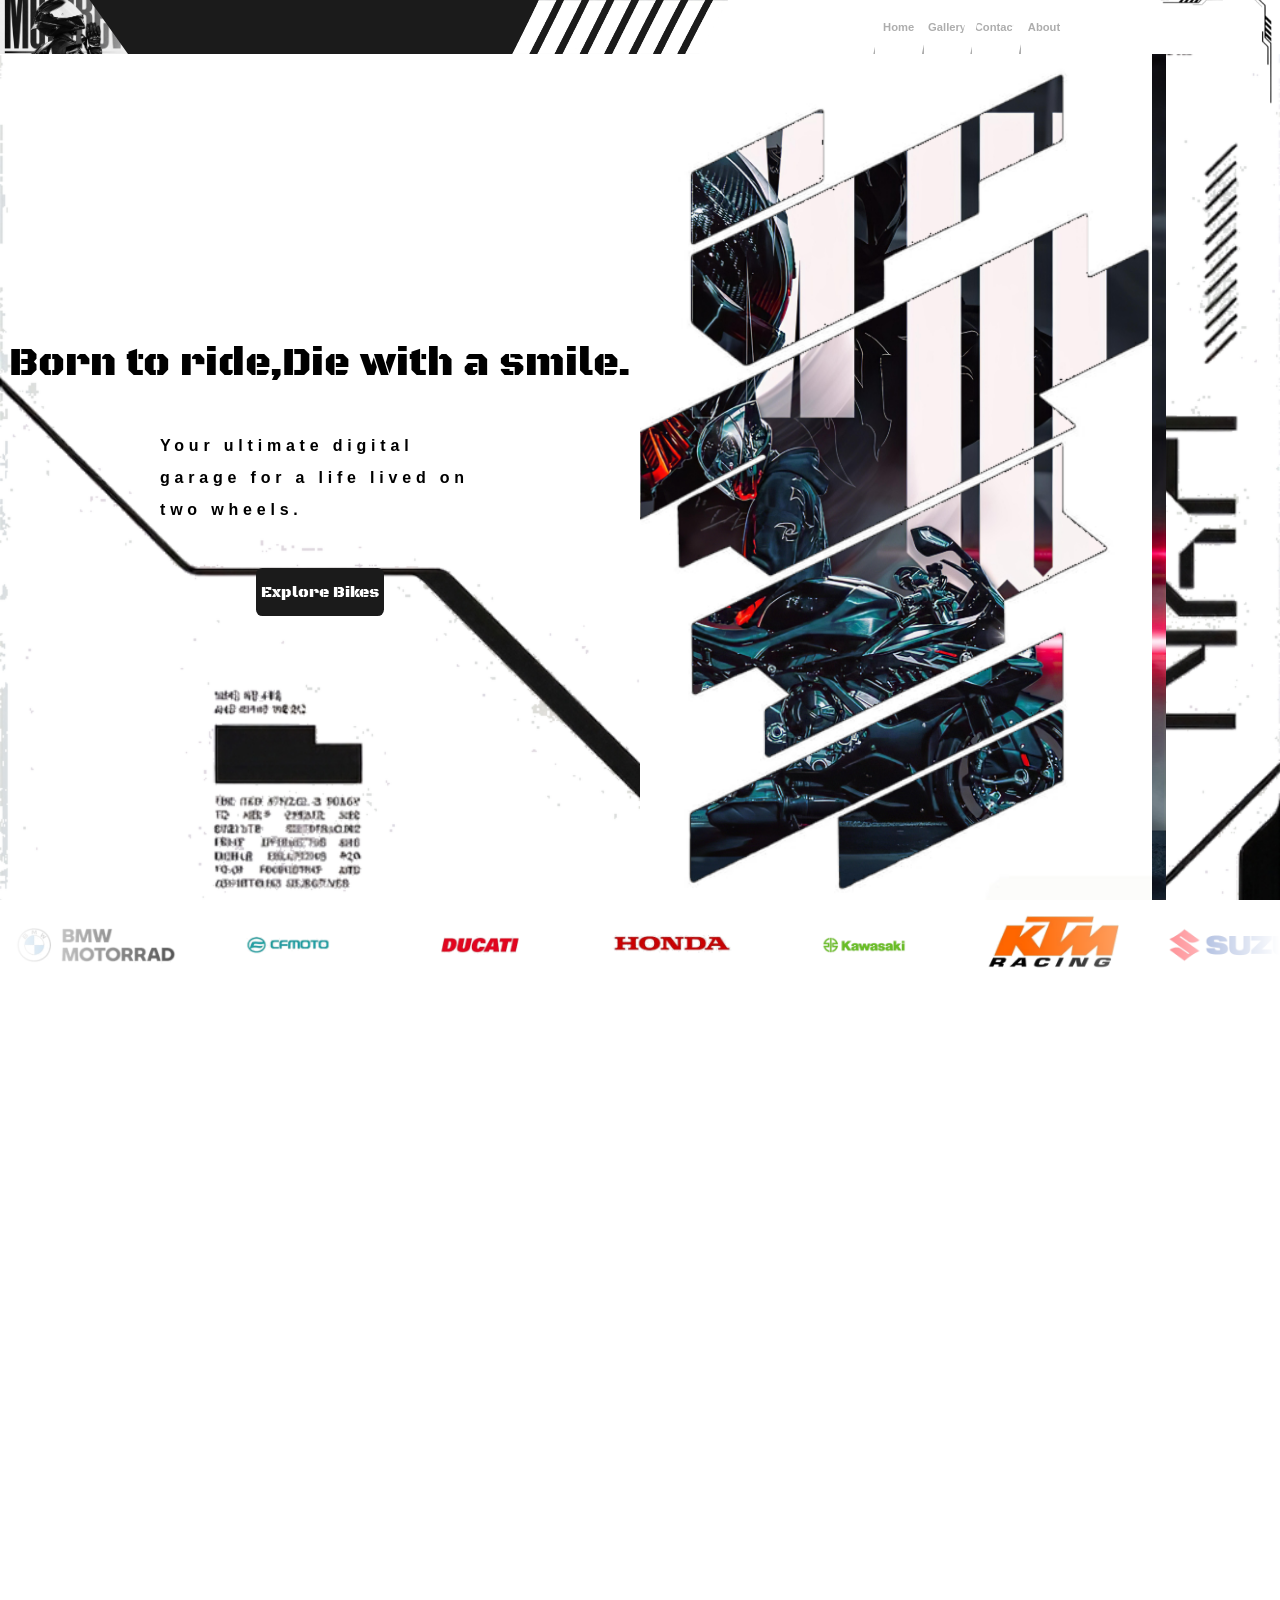
==== index.html @ b2b8fceb "Initial commit" ====
<!doctype html>
<html lang="en">
	<head>
		<meta charset="UTF-8" />
		<meta name="viewport" content="width=device-width, initial-scale=1.0" />
		<title>MotoRev</title>
		<link rel="stylesheet" href="style.css" />
		<link rel="icon" href="assets/logo.png" />
		<link rel="preconnect" href="https://fonts.googleapis.com" />
		<link rel="preconnect" href="https://fonts.gstatic.com" crossorigin />
		<link
			href="https://fonts.googleapis.com/css2?family=Black+Ops+One&display=swap"
			rel="stylesheet"
		/>
	</head>

	<body>
		<nav id="navbar-container">
			<img id="top-frame-style" src="assets/top-frame-style.png" alt="" />
			<div class="logo-wrapper">
				<a href="index.html"><div class="logo"></div></a>
			</div>
			<div class="right-side-wrapper">
				<div class="shark-gills-style">
					<img src="assets/shark_gills.png" alt="" />
				</div>
				<div class="nav-container">
					<ul class="nav-links">
						<li><a href="">Home</a></li>
						<li><a href="">Gallery</a></li>
						<li><a href="">Contact</a></li>
						<li><a href="">About</a></li>
					</ul>
				</div>
			</div>
		</nav>

		<div class="hero-container">
			<div class="left-side-hero-container">
				<h1 class="hero-text-headline">Born to ride,Die with a smile.</h1>
				<p class="hero-subheadline">Your ultimate digital garage for a life lived on two wheels.</p>
				<a href="">Explore Bikes</a>
			</div>

			<div class="right-side-hero-container">
				<!-- <img class="hero-bike-img" src="assets/hero-bike-mask-img.jpg" alt=""> -->
				<img class="hero-mask-style" src="assets/mask-style.png" alt="">
			</div>
		</div>

		<div class="brands-carousel-container">
			<div class="brand-logo-wrapper">
				<div class="brand-logo"><img src="assets/brands_logo/bmw.png" alt=""></div>
				<div class="brand-logo"><img src="assets/brands_logo/cfmoto.png" alt=""></div>
				<div class="brand-logo"><img src="assets/brands_logo/ducati.png" alt=""></div>
				<div class="brand-logo"><img src="assets/brands_logo/honda.png" alt=""></div>
				<div class="brand-logo"><img src="assets/brands_logo/kawasaki.png" alt=""></div>
				<div class="brand-logo"><img src="assets/brands_logo/ktm.png" alt=""></div>
				<div class="brand-logo"><img src="assets/brands_logo/suzuki.png" alt=""></div>
				<div class="brand-logo"><img src="assets/brands_logo/triumph.png" alt=""></div>
				<div class="brand-logo"><img src="assets/brands_logo/yamaha.png" alt=""></div>
				<div class="brand-logo"><img src="assets/brands_logo/aprilia.png" alt=""></div>

				<!-- duplicate -->

				<div class="brand-logo"><img src="assets/brands_logo/bmw.png" alt=""></div>
				<div class="brand-logo"><img src="assets/brands_logo/cfmoto.png" alt=""></div>
				<div class="brand-logo"><img src="assets/brands_logo/ducati.png" alt=""></div>
				<div class="brand-logo"><img src="assets/brands_logo/honda.png" alt=""></div>
				<div class="brand-logo"><img src="assets/brands_logo/kawasaki.png" alt=""></div>
				<div class="brand-logo"><img src="assets/brands_logo/ktm.png" alt=""></div>
				<div class="brand-logo"><img src="assets/brands_logo/suzuki.png" alt=""></div>
				<div class="brand-logo"><img src="assets/brands_logo/triumph.png" alt=""></div>
				<div class="brand-logo"><img src="assets/brands_logo/yamaha.png" alt=""></div>
				<div class="brand-logo"><img src="assets/brands_logo/aprilia.png" alt=""></div>
			</div>
		</div>

		<div class="features-container">
			
		</div>

	</body>
</html>
---- style.css ----
:root {
	--grey: #adadad;
	--black: #1b1b1b;
	--white: #ffffff;
}

* {
	margin: 0;
	padding: 0;
	box-sizing: border-box;
}

body {
	background-color: var(--white);
	position: relative;
}

#navbar-container {
	width: 100%;
	height: 6vh;
	background-color: var(--black);
	display: flex;
	position: relative;
	position: sticky;
	top: 0;
	z-index: 6;
}

.logo-wrapper {
	width: 10%;
	height: 100%;
}

.logo {
	width: 100%;
	height: 100%;
	background-image: url(assets/logo.png);
	object-fit: contain;
	background-repeat: no-repeat;
	background-size: cover;
	background-position: 0% 40%;
	position: relative;
	clip-path: polygon(70% 0, 100% 100%, 0 100%, 0 0);
}

.right-side-wrapper {
	display: flex;
	justify-content: flex-end;
	width: 60%;
	height: 100%;
	/* background-color: red; */
	margin-left: auto;
}

.shark-gills-style {
	width: 30%;
	height: 100%;
	margin-right: -4%;
	z-index: 1;
}

.shark-gills-style img {
	width: 100%;
	height: 100%;
}

.nav-container {
	width: 80%;
	height: 100%;
	/* margin-left: auto; */
	z-index: 4;
	background-color: var(--white);
	position: relative;
	clip-path: polygon(100% 0, 100% 100%, 0 100%, 5% 0);
	display: flex;
	justify-content: center;
}

.nav-links {
	width: 40%;
	height: 100%;
	display: flex;
	list-style: none;
	/* background-color: red; */
	color: var(--grey);
	font-family: "Montserrat", sans-serif;
	font-weight: bold;
}

.nav-links li {
	width: 20%;
	display: flex;
	align-items: center;
	padding: 0px 10%;
	justify-content: center;
	background-color: var(--white);
	border-left: 2px solid var(--grey);
	font-size: 0.7rem;
	font-weight: bold;
	clip-path: polygon(25% 0%, 100% 0%, 75% 100%, 0% 100%);
	animation: sizingDown 1s ease-in-out;
}

.nav-links li a {
	text-decoration: none;
	color: var(--grey);
}

.nav-links li:hover {
	width: 40%;
	background-color: var(--black);
	clip-path: polygon(15% 0%, 100% 0%, 85% 100%, 0% 100%);
	animation: sizingUp 1s ease-in-out;
}

@keyframes sizingUp {
	0% {
		width: 0%;
		opacity: 70%;
	}
	25% {
		width: 25%;
		opacity: 100%;
	}
	50% {
		width: 50%;
		opacity: 100%;
	}
	75% {
		width: 75%;
		opacity: 100%;
	}
	100% {
		width: 100%;
		opacity: 100%;
	}
}

@keyframes sizingDown {
	0% {
		width: 100%;
		background-color: var(--black);
	}
	25% {
		width: 75%;
		background-color: var(--grey);
	}
	50% {
		width: 50%;
		background-color: var(--white);
	}
	75% {
		width: 25%;
	}
	100% {
		width: 0%;
	}
}

#top-frame-style {
	width: 10%;
	position: absolute;
	top: -28%;
	right: 0;
	z-index: 5;
}

.hero-container {
	width: 100%;
	height: 94vh;
	display: flex;
	flex-direction: row;
	background-image: url(assets/cyberpunk-bg.png);
	object-fit: contain;
	background-repeat: no-repeat;
	background-size: cover;
	background-position: 0% 10%;
}

.left-side-hero-container {
	width: 50%;
	height: 100%;
	display: flex;
	flex-direction: column;
	justify-content: center;
	align-items: center;
	gap: 5%;
}

.hero-text-headline {
	font-family: "Black Ops One", system-ui;
	font-weight: 400;
	font-size: 2.5rem;
}

.hero-subheadline {
	font-family: "Montserrat", sans-serif;
	font-weight: bold;
	width: 50%;
	line-height: 2rem;
	letter-spacing: 0.3rem;
}

.left-side-hero-container a {
	width: 20%;
	height: 3rem;
	color: var(--white);
	text-decoration: none;
	font-family: "Black Ops One", system-ui;
	font-weight: 400;
	display: flex;
	justify-content: center;
	align-items: center;
	border-radius: 0.4rem;
	background-color: var(--black);
}

.right-side-hero-container {
	width: 50%;
	height: 100%;
	background-image: url(assets/hero-bike-mask-img.jpg);
	background-repeat: no-repeat;
	background-size: auto 100%;
	background-position: 80% 0%;
	background-attachment: fixed;
	position: relative;
}

/* .hero-bike-img {
	width: auto;
	height: 100%;
	position: relative;
} */

.hero-mask-style {
	position: absolute;
	left: 0;
	width: 80%;
	height: 100%;
	background: transparent;
}

.brands-carousel-container {
	width: auto;
	height: 10vh;
	/* background-color: red; */
	overflow: hidden;
    mask-image: linear-gradient(to right,transparent, #000 20%, #000 80%, transparent);
}

@keyframes scroll{
    to {
        transform: translateX(-50%);
    }
}

.brand-logo-wrapper {
	width: auto;
	height: 100%;
	display: inline-flex;
	justify-content: flex-start;
	align-items: center;
    animation: scroll 25s linear infinite;
}

.brand-logo {
	width: auto;
	min-width: 12rem;
    
	/* background-color: black; */
	height: 100%;
}

.brand-logo img {
	width: 100%;
	height: 100%;
	object-fit: contain;
	background-repeat: no-repeat;
	background-size: cover;
}

.features-container{
	width: 100%;
	height: 100vh;
}
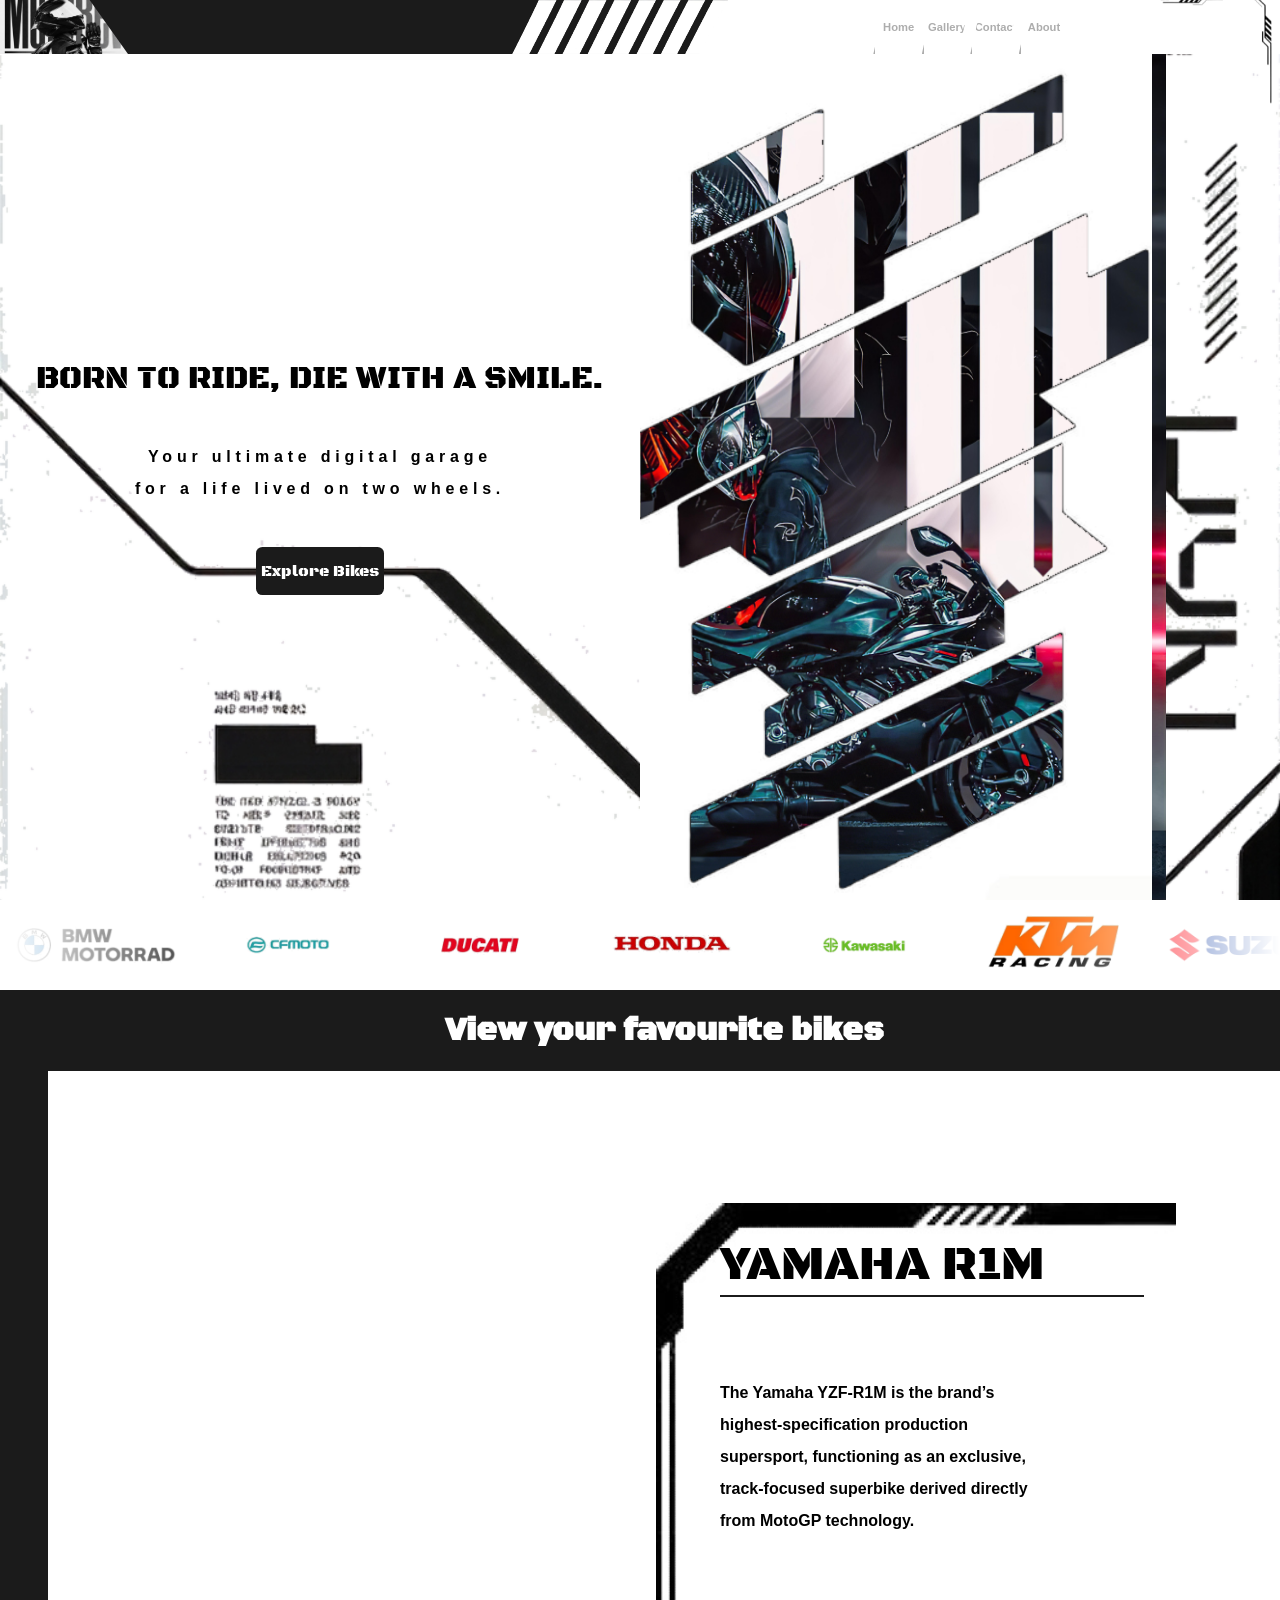
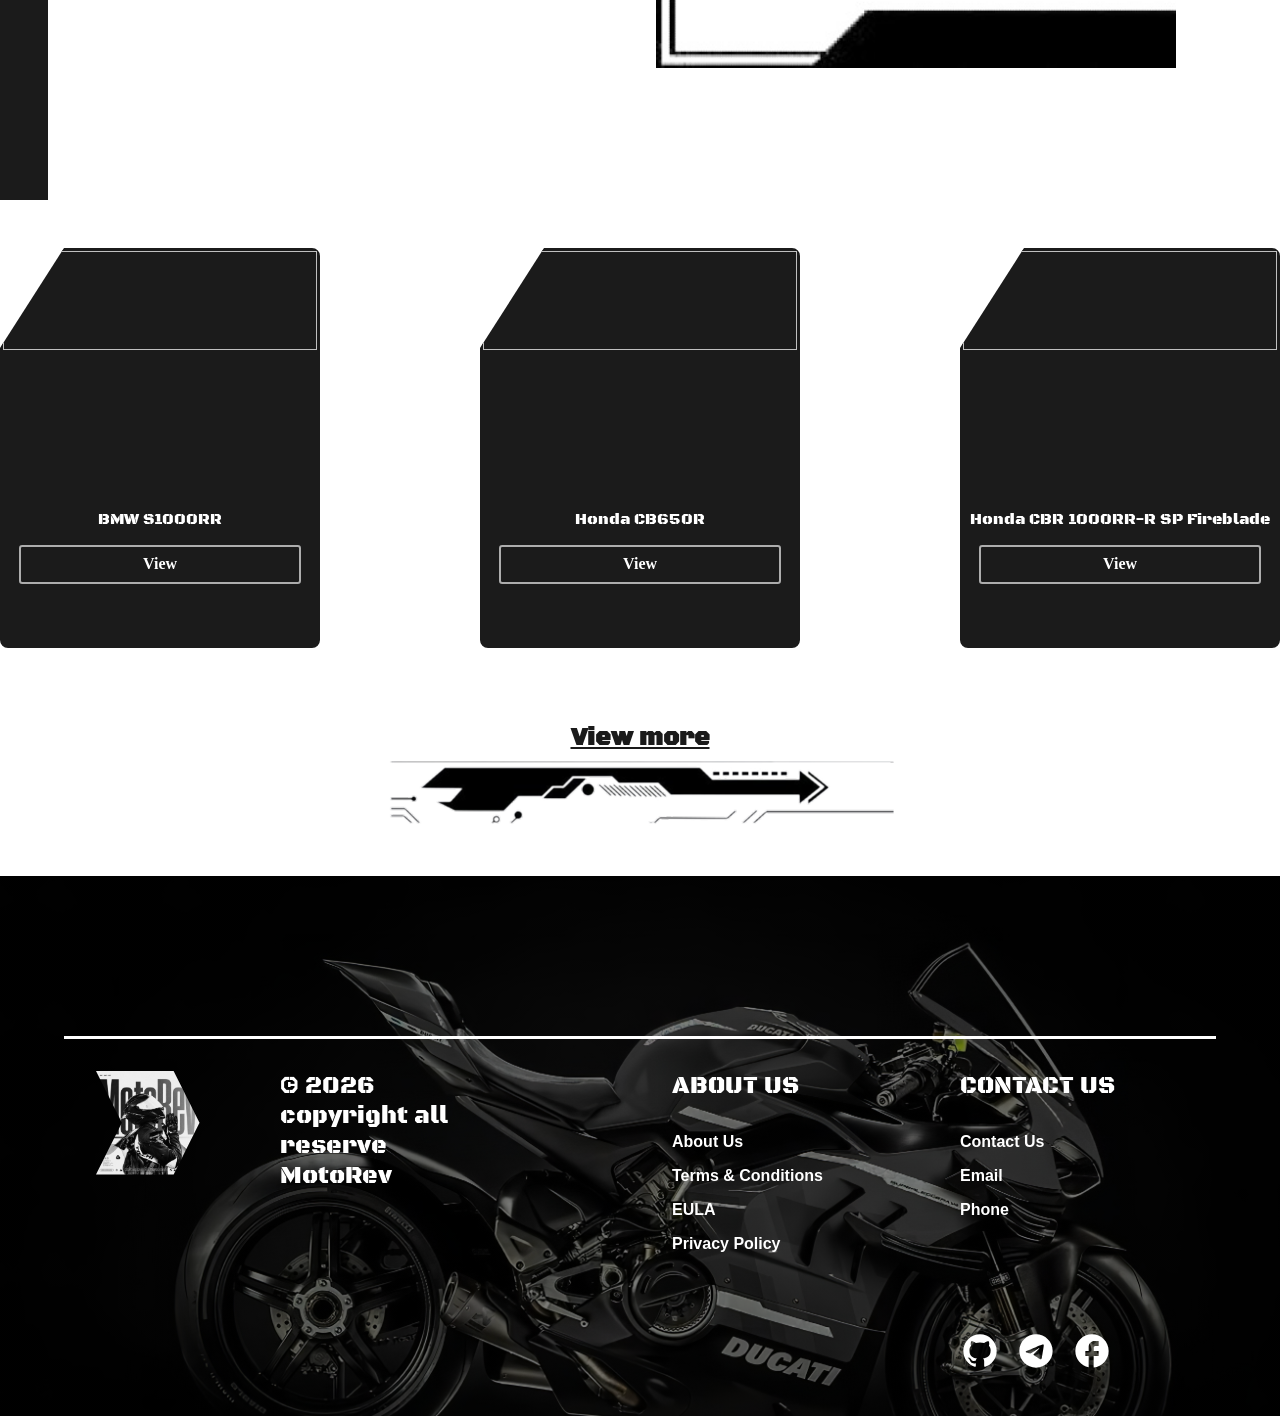
==== commit 19ca7f02: "add feature cards contents and create footer with data contained in JS" ====
--- a/index.html
+++ b/index.html
@@ -15,6 +15,11 @@
 	</head>
 
 	<body>
+		<audio
+			src="https://www.youtube.com/embed/pvy9km7g6fw?si=IcosKb1cktxatcg0"
+			autoplay
+			loop
+		></audio>
 		<nav id="navbar-container">
 			<img id="top-frame-style" src="assets/top-frame-style.png" alt="" />
 			<div class="logo-wrapper">
@@ -37,48 +42,198 @@
 
 		<div class="hero-container">
 			<div class="left-side-hero-container">
-				<h1 class="hero-text-headline">Born to ride,Die with a smile.</h1>
-				<p class="hero-subheadline">Your ultimate digital garage for a life lived on two wheels.</p>
+				<h1 class="hero-text-headline">BORN TO RIDE, DIE WITH A SMILE.</h1>
+				<p class="hero-subheadline">
+					Your ultimate digital garage for a life lived on two wheels.
+				</p>
 				<a href="">Explore Bikes</a>
 			</div>
 
 			<div class="right-side-hero-container">
 				<!-- <img class="hero-bike-img" src="assets/hero-bike-mask-img.jpg" alt=""> -->
-				<img class="hero-mask-style" src="assets/mask-style.png" alt="">
+				<img class="hero-mask-style" src="assets/mask-style.png" alt="" />
 			</div>
 		</div>
 
 		<div class="brands-carousel-container">
 			<div class="brand-logo-wrapper">
-				<div class="brand-logo"><img src="assets/brands_logo/bmw.png" alt=""></div>
-				<div class="brand-logo"><img src="assets/brands_logo/cfmoto.png" alt=""></div>
-				<div class="brand-logo"><img src="assets/brands_logo/ducati.png" alt=""></div>
-				<div class="brand-logo"><img src="assets/brands_logo/honda.png" alt=""></div>
-				<div class="brand-logo"><img src="assets/brands_logo/kawasaki.png" alt=""></div>
-				<div class="brand-logo"><img src="assets/brands_logo/ktm.png" alt=""></div>
-				<div class="brand-logo"><img src="assets/brands_logo/suzuki.png" alt=""></div>
-				<div class="brand-logo"><img src="assets/brands_logo/triumph.png" alt=""></div>
-				<div class="brand-logo"><img src="assets/brands_logo/yamaha.png" alt=""></div>
-				<div class="brand-logo"><img src="assets/brands_logo/aprilia.png" alt=""></div>
+				<div class="brand-logo">
+					<img src="assets/brands_logo/bmw.png" alt="" />
+				</div>
+				<div class="brand-logo">
+					<img src="assets/brands_logo/cfmoto.png" alt="" />
+				</div>
+				<div class="brand-logo">
+					<img src="assets/brands_logo/ducati.png" alt="" />
+				</div>
+				<div class="brand-logo">
+					<img src="assets/brands_logo/honda.png" alt="" />
+				</div>
+				<div class="brand-logo">
+					<img src="assets/brands_logo/kawasaki.png" alt="" />
+				</div>
+				<div class="brand-logo">
+					<img src="assets/brands_logo/ktm.png" alt="" />
+				</div>
+				<div class="brand-logo">
+					<img src="assets/brands_logo/suzuki.png" alt="" />
+				</div>
+				<div class="brand-logo">
+					<img src="assets/brands_logo/triumph.png" alt="" />
+				</div>
+				<div class="brand-logo">
+					<img src="assets/brands_logo/yamaha.png" alt="" />
+				</div>
+				<div class="brand-logo">
+					<img src="assets/brands_logo/aprilia.png" alt="" />
+				</div>
 
 				<!-- duplicate -->
 
-				<div class="brand-logo"><img src="assets/brands_logo/bmw.png" alt=""></div>
-				<div class="brand-logo"><img src="assets/brands_logo/cfmoto.png" alt=""></div>
-				<div class="brand-logo"><img src="assets/brands_logo/ducati.png" alt=""></div>
-				<div class="brand-logo"><img src="assets/brands_logo/honda.png" alt=""></div>
-				<div class="brand-logo"><img src="assets/brands_logo/kawasaki.png" alt=""></div>
-				<div class="brand-logo"><img src="assets/brands_logo/ktm.png" alt=""></div>
-				<div class="brand-logo"><img src="assets/brands_logo/suzuki.png" alt=""></div>
-				<div class="brand-logo"><img src="assets/brands_logo/triumph.png" alt=""></div>
-				<div class="brand-logo"><img src="assets/brands_logo/yamaha.png" alt=""></div>
-				<div class="brand-logo"><img src="assets/brands_logo/aprilia.png" alt=""></div>
+				<div class="brand-logo">
+					<img src="assets/brands_logo/bmw.png" alt="" />
+				</div>
+				<div class="brand-logo">
+					<img src="assets/brands_logo/cfmoto.png" alt="" />
+				</div>
+				<div class="brand-logo">
+					<img src="assets/brands_logo/ducati.png" alt="" />
+				</div>
+				<div class="brand-logo">
+					<img src="assets/brands_logo/honda.png" alt="" />
+				</div>
+				<div class="brand-logo">
+					<img src="assets/brands_logo/kawasaki.png" alt="" />
+				</div>
+				<div class="brand-logo">
+					<img src="assets/brands_logo/ktm.png" alt="" />
+				</div>
+				<div class="brand-logo">
+					<img src="assets/brands_logo/suzuki.png" alt="" />
+				</div>
+				<div class="brand-logo">
+					<img src="assets/brands_logo/triumph.png" alt="" />
+				</div>
+				<div class="brand-logo">
+					<img src="assets/brands_logo/yamaha.png" alt="" />
+				</div>
+				<div class="brand-logo">
+					<img src="assets/brands_logo/aprilia.png" alt="" />
+				</div>
 			</div>
 		</div>
 
 		<div class="features-container">
-			
-		</div>
-
+			<div class="feature-headline">
+				<h1>View your favourite bikes</h1>
+			</div>
+			<div class="feature-card-container">
+				<div class="feature-video-container">
+					<video src="assets/videos/R1M.mp4" autoplay muted loop></video>
+				</div>
+
+				<div class="feature-text-container">
+					<h2>YAMAHA R1M</h2>
+					<p>
+						The Yamaha YZF-R1M is the brand’s highest-specification production
+						supersport, functioning as an exclusive, track-focused superbike
+						derived directly from MotoGP technology.
+					</p>
+				</div>
+			</div>
+		</div>
+
+		<div class="bike-cards">
+			<div class="cards-container" id="cards-container">
+				<!-- <div class="card">
+					<img src="${data[featured_indexes[i]].img_link}" alt="" />
+					<div class="card-text-container">
+						<h1>${data[featured_indexes[i]].name}</h1>
+						<a href="">View</a>
+					</div>
+				</div> -->
+			</div>
+			<div class="view-more">
+				<a href="">View more</a>
+			</div>
+		</div>
+
+		<footer>
+			<div class="footer-container">
+				<div class="left-side-footer-container">
+					<img src="assets/logo.png" alt="" />
+					<h1>© 2026 copyright all reserve MotoRev</h1>
+				</div>
+
+				<div class="center-side-footer-container">
+					<h1>ABOUT US</h1>
+					<ul>
+						<li>About Us</li>
+						<li>Terms & Conditions</li>
+						<li>EULA</li>
+						<li>Privacy Policy</li>
+					</ul>
+				</div>
+
+				<div class="center-side-footer-container">
+					<h1>CONTACT US</h1>
+					<ul>
+						<li>Contact Us</li>
+						<li>Email</li>
+						<li>Phone</li>
+					</ul>
+
+					<ul id="socials-link">
+						<li>
+							<svg
+								id="github-svg"
+								xmlns="http://www.w3.org/2000/svg"
+								width="24"
+								height="24"
+								viewBox="0 0 24 24"
+							>
+								<path d="M0 0h24v24H0z" fill="none" />
+								<path
+									fill="currentColor"
+									d="M12 2A10 10 0 0 0 2 12c0 4.42 2.87 8.17 6.84 9.5c.5.08.66-.23.66-.5v-1.69c-2.77.6-3.36-1.34-3.36-1.34c-.46-1.16-1.11-1.47-1.11-1.47c-.91-.62.07-.6.07-.6c1 .07 1.53 1.03 1.53 1.03c.87 1.52 2.34 1.07 2.91.83c.09-.65.35-1.09.63-1.34c-2.22-.25-4.55-1.11-4.55-4.92c0-1.11.38-2 1.03-2.71c-.1-.25-.45-1.29.1-2.64c0 0 .84-.27 2.75 1.02c.79-.22 1.65-.33 2.5-.33s1.71.11 2.5.33c1.91-1.29 2.75-1.02 2.75-1.02c.55 1.35.2 2.39.1 2.64c.65.71 1.03 1.6 1.03 2.71c0 3.82-2.34 4.66-4.57 4.91c.36.31.69.92.69 1.85V21c0 .27.16.59.67.5C19.14 20.16 22 16.42 22 12A10 10 0 0 0 12 2"
+								/>
+							</svg>
+						</li>
+						<li>
+							<svg
+								id="telegram-svg"
+								xmlns="http://www.w3.org/2000/svg"
+								width="24"
+								height="24"
+								viewBox="0 0 24 24"
+							>
+								<path d="M0 0h24v24H0z" fill="none" />
+								<path
+									fill="currentColor"
+									d="M12 2C6.48 2 2 6.48 2 12s4.48 10 10 10s10-4.48 10-10S17.52 2 12 2m4.64 6.8c-.15 1.58-.8 5.42-1.13 7.19c-.14.75-.42 1-.68 1.03c-.58.05-1.02-.38-1.58-.75c-.88-.58-1.38-.94-2.23-1.5c-.99-.65-.35-1.01.22-1.59c.15-.15 2.71-2.48 2.76-2.69a.2.2 0 0 0-.05-.18c-.06-.05-.14-.03-.21-.02c-.09.02-1.49.95-4.22 2.79c-.4.27-.76.41-1.08.4c-.36-.01-1.04-.2-1.55-.37c-.63-.2-1.12-.31-1.08-.66c.02-.18.27-.36.74-.55c2.92-1.27 4.86-2.11 5.83-2.51c2.78-1.16 3.35-1.36 3.73-1.36c.08 0 .27.02.39.12c.1.08.13.19.14.27c-.01.06.01.24 0 .38"
+								/>
+							</svg>
+						</li>
+						<li>
+							<svg
+								id="facebook-svg"
+								xmlns="http://www.w3.org/2000/svg"
+								width="24"
+								height="24"
+								viewBox="0 0 24 24"
+							>
+								<path d="M0 0h24v24H0z" fill="none" />
+								<path
+									fill="currentColor"
+									d="M22 12c0-5.52-4.48-10-10-10S2 6.48 2 12c0 4.84 3.44 8.87 8 9.8V15H8v-3h2V9.5C10 7.57 11.57 6 13.5 6H16v3h-2c-.55 0-1 .45-1 1v2h3v3h-3v6.95c5.05-.5 9-4.76 9-9.95"
+								/>
+							</svg>
+						</li>
+					</ul>
+				</div>
+			</div>
+		</footer>
+
+		<script src="script.js"></script>
 	</body>
 </html>
--- a/style.css
+++ b/style.css
@@ -184,19 +184,21 @@
 	flex-direction: column;
 	justify-content: center;
 	align-items: center;
+	/* padding-left: 10rem; */
 	gap: 5%;
 }
 
 .hero-text-headline {
 	font-family: "Black Ops One", system-ui;
 	font-weight: 400;
-	font-size: 2.5rem;
+	font-size: 2rem;
 }
 
 .hero-subheadline {
 	font-family: "Montserrat", sans-serif;
 	font-weight: bold;
-	width: 50%;
+	width: 60%;
+	text-align: center;
 	line-height: 2rem;
 	letter-spacing: 0.3rem;
 }
@@ -281,5 +283,258 @@
 
 .features-container{
 	width: 100%;
-	height: 100vh;
-}
+	height: 90vh;
+	background-color: var(--black);
+	padding-left: 3rem;
+}
+
+.feature-headline{
+	width: 100%;
+	height: 10%;
+	display: flex;
+	justify-content: center;
+	align-items: center;
+	font-family: "Black Ops One", system-ui;
+	font-weight: 400;
+	color: white;
+}
+
+
+
+.feature-card-container{
+	width: auto;
+	height: 90%;
+	background: var(--white);
+	padding: 2rem;
+	padding-left: 10rem;
+	display: flex;
+	align-items: center;
+	gap: 15rem;
+	background-image: url(assets/feature-card-bg-style.png);
+	background-repeat: no-repeat;
+	background-size: contain;
+	background-attachment: fixed;
+	object-fit: contain;
+	background-position: 100% 0%;
+}
+
+.feature-video-container{
+	width: 20%;
+	height: 100%;
+}
+
+.feature-video-container video{
+	width: 100%;
+	height: 100%;
+	clip-path: polygon(25% 0%, 100% 0, 100% 75%, 75% 100%, 0 100%, 0 25%);
+}
+
+.feature-text-container{
+	width: 50%;
+	height: 70%;
+	/* background-color: red; */
+	background-image: url(assets/card-frame-with-bg.jpg);
+	background-repeat: no-repeat;
+	background-size: cover;
+	padding: 2rem;
+	padding-left: 4rem;
+	display: flex;
+	flex-direction: column;
+	gap: 5rem;
+}
+
+.feature-text-container h2{
+	font-family: "Black Ops One", system-ui;
+	font-weight: 400;
+	font-size: 3rem;
+	border-bottom: 2px solid var(--black);
+}
+
+.feature-text-container p{
+	width: 80%;
+	height: 30%;
+	font-family: "Montserrat", sans-serif;
+	font-weight: bold;
+	line-height: 2rem;
+}
+
+
+.bike-cards{
+	width: 100%;
+	height: auto;
+	background-color: var(--white);
+	padding: 3rem 0;
+}
+
+.cards-container{
+	width: 100%;
+	height: auto;
+	display: flex;
+	justify-content: center;
+	align-items: center;
+	gap: 10rem;
+}
+
+.card{
+	width: 20rem;
+	height: 25rem;
+	border: 3px solid var(--black);
+	background-color: var(--black);
+	clip-path: polygon(20% 0, 100% 0, 100% 100%, 0 100%, 0 25%);
+	border-radius: 0.5rem;
+
+}
+
+
+.card img{
+	width: 100%;
+	height: 50%;
+	object-fit: cover;
+}
+
+.card-text-container{
+	width: 100%;
+	height: 50%;
+	display: flex;
+	flex-direction: column;
+	justify-content: center;
+	align-items: center;
+	gap: 1rem;
+}
+
+.card-text-container h1{
+	font-family: "Black Ops One", system-ui;
+	font-weight: 400;
+	font-size:1rem;
+	color: white;
+}
+
+.card-text-container a{
+	width: 90%;
+	height: 20%;
+	background-color: transparent;
+	color: var(--white);
+	text-decoration: none;
+	border: 2px solid var(--grey);
+	font-weight: bold;
+	display: flex;
+	justify-content: center;
+	align-items: center;
+	border-radius: 0.2rem;
+}
+
+.view-more{
+	width: 100%;
+	height: 20vh;
+	display: flex;
+	justify-content: center;
+	align-items: center;
+	background-color: var(white);
+	background-image: url(assets/arrow-style.png);
+	background-repeat: no-repeat;
+	background-position: 50% 100%;
+}
+
+.view-more a{
+	text-decoration: none;
+	font-family: "Black Ops One", system-ui;
+	text-decoration: underline;
+	font-weight: bold;
+	color: var(--black);
+	font-size: 1.5rem;
+}
+
+footer {
+	width: 100%;
+	height: 60vh;
+	background-image: linear-gradient(rgba(0,0,0,0.5), rgba(0,0,0,0.5)),
+					url(assets/footer-bg.jpg);
+	
+	background-repeat: no-repeat;
+	background-size: cover;
+	object-fit: contain;
+	background-position: 0% 20%;
+	padding-top: 10rem;
+	display: flex;
+	justify-content: center;
+	align-items: center;
+}
+
+.footer-container{
+	width: 90%;
+	height: 100%;
+	display: flex;
+	background-color: transparent;
+	border-top: 3px solid var(--white);
+}
+
+
+.left-side-footer-container{
+	width: 50%;
+	height: 100%;
+	display: flex;
+	/* flex-direction: column; */
+	/* justify-content: center; */
+	gap: 5rem;
+	padding: 2rem 0px 0px 2rem;
+}
+
+.left-side-footer-container img{
+	width: auto;
+	height: 30%;
+	clip-path: polygon(75% 0%, 100% 50%, 75% 100%, 0% 100%, 25% 50%, 0% 0%);
+}
+
+.left-side-footer-container h1{
+	width: 40%;
+	color: white;
+	font-family: "Black Ops One", system-ui;
+	font-weight: 400;
+	font-size: 1.5rem;
+}
+
+.center-side-footer-container{
+	width: 25%;
+	height: 100%;
+	display: flex;
+	flex-direction: column;
+	padding: 2rem 0px 0px 2rem;
+	gap: 2rem;
+	/* background-color: red; */
+}
+
+.center-side-footer-container h1{
+	font-family: "Black Ops One", system-ui;
+	font-weight: 400;
+	font-size: 1.5rem;
+	color: var(--white);
+}
+
+.center-side-footer-container ul{
+	width: 100%;
+	height: 100%;
+	display: flex;
+	flex-direction: column;
+	list-style: none;
+	gap: 1rem;
+}
+
+.center-side-footer-container ul li{
+	font-family: "Montserrat", sans-serif;
+	font-weight: bold;
+	color: var(--white);
+	text-decoration: none;
+}
+
+#socials-link{
+	display: flex;
+	flex-direction: row;
+	/* justify-content: center; */
+	align-items: center;
+	gap: 1rem;
+}
+
+#github-svg ,#telegram-svg, #facebook-svg{
+	width: 2.5rem;
+	height: 2.5rem;
+}
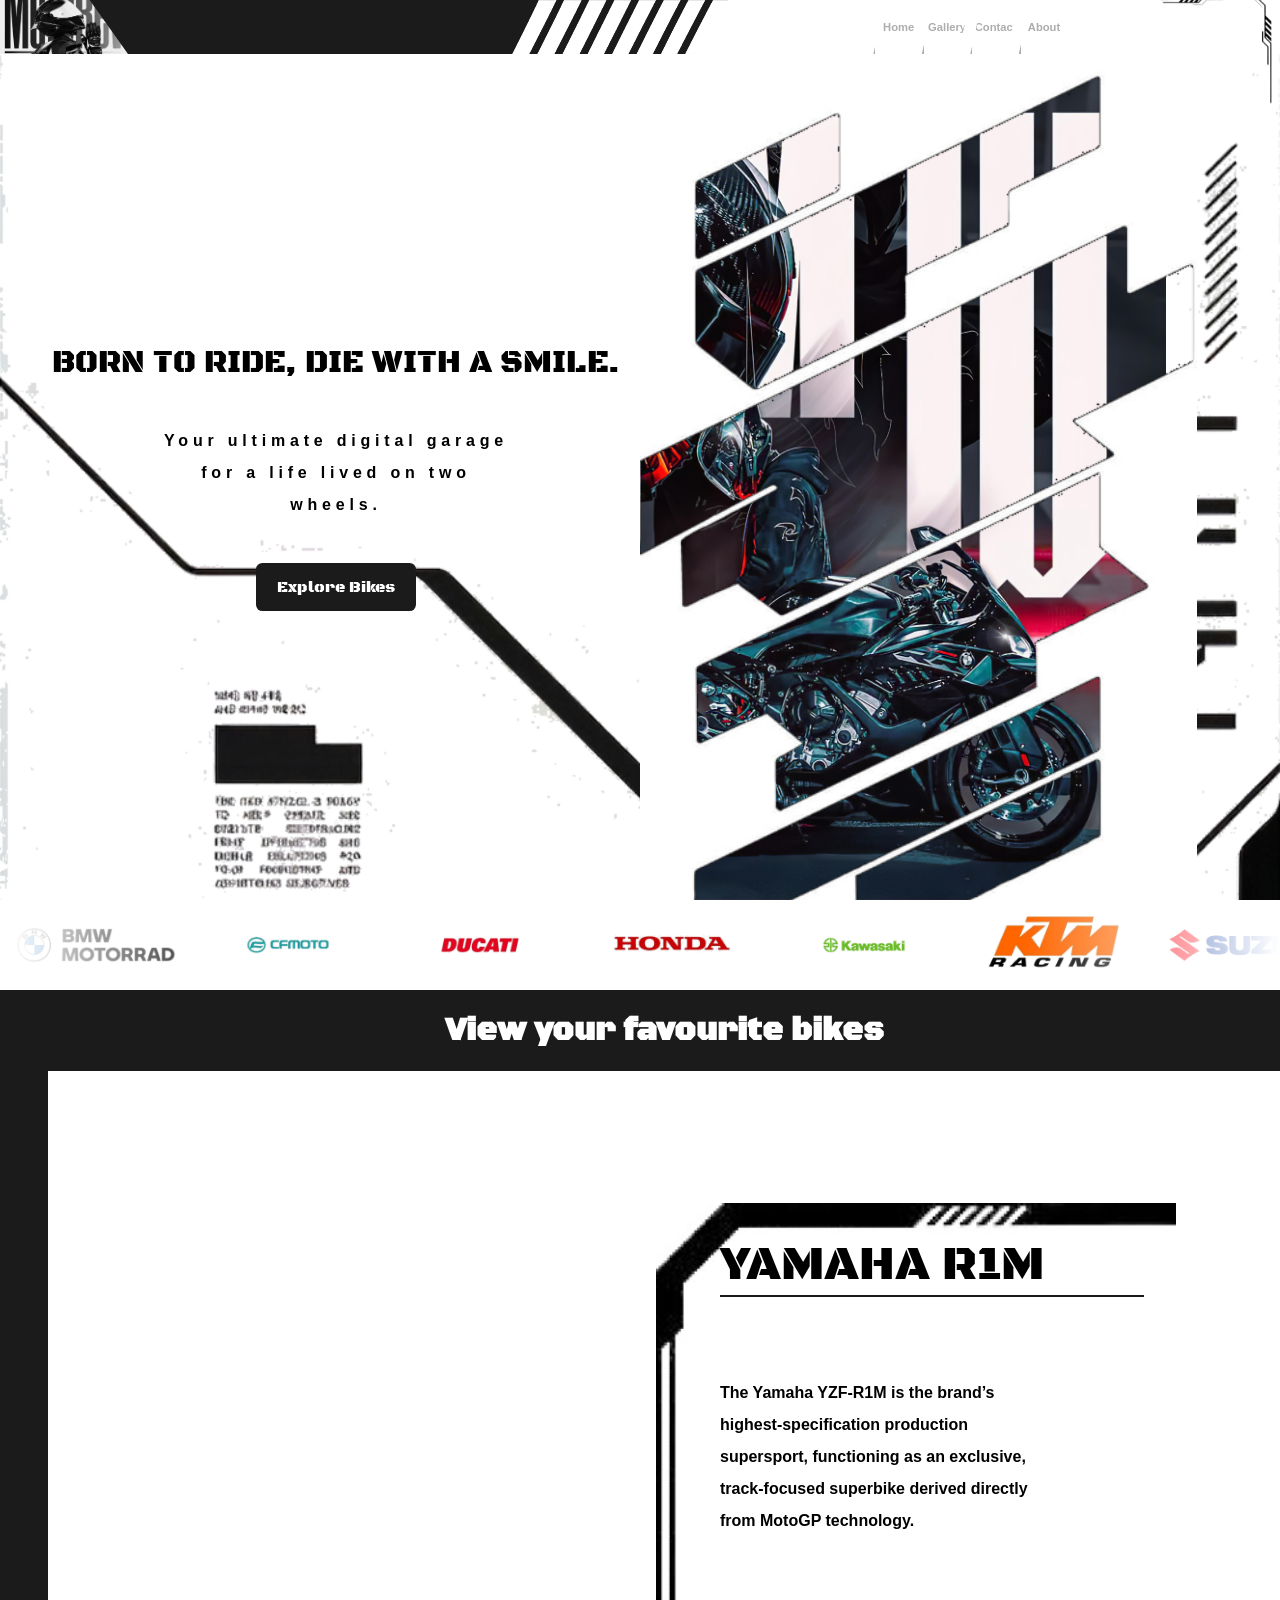
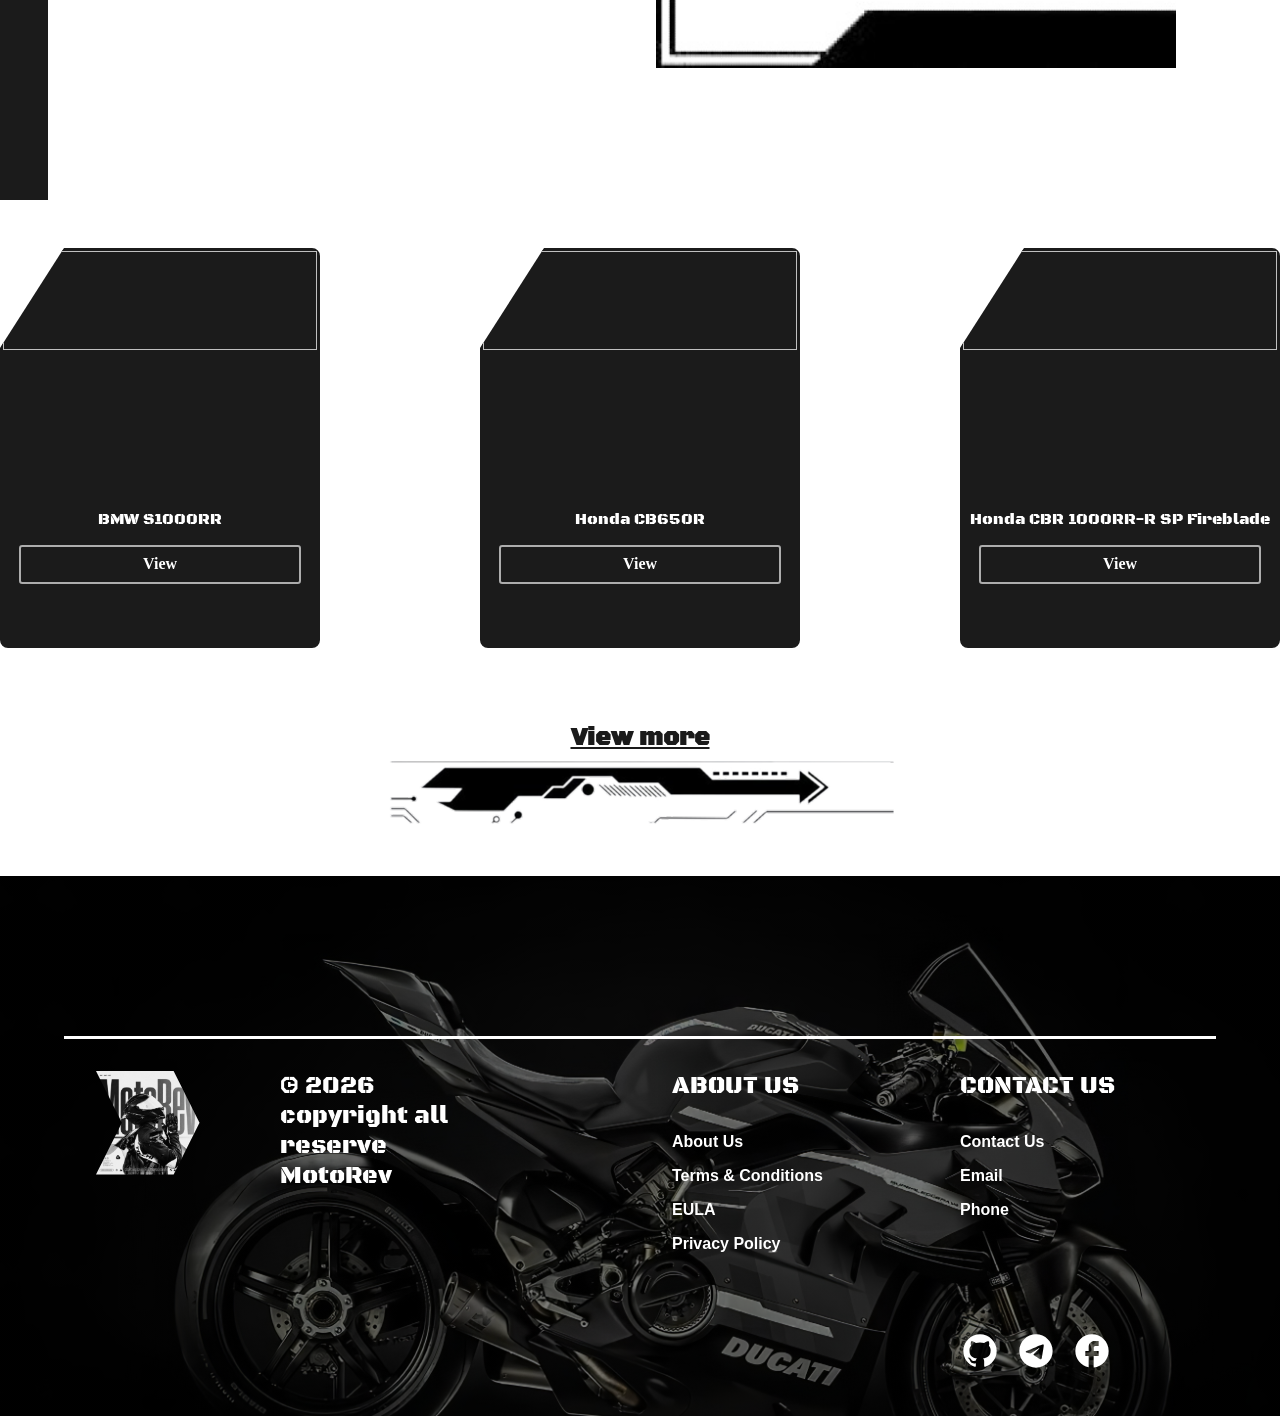
==== commit 579aa841: "created footer and did some landing page responsiveness" ====
--- a/index.html
+++ b/index.html
@@ -15,11 +15,6 @@
 	</head>
 
 	<body>
-		<audio
-			src="https://www.youtube.com/embed/pvy9km7g6fw?si=IcosKb1cktxatcg0"
-			autoplay
-			loop
-		></audio>
 		<nav id="navbar-container">
 			<img id="top-frame-style" src="assets/top-frame-style.png" alt="" />
 			<div class="logo-wrapper">
@@ -30,7 +25,16 @@
 					<img src="assets/shark_gills.png" alt="" />
 				</div>
 				<div class="nav-container">
-					<ul class="nav-links">
+					<input
+						id="toggle-input"
+						aria-expanded="false"
+						type="checkbox"
+						aria-controls="nav-links"
+						class="toggle-input"
+					/>
+					<label for="toggle-input" class="toggle-label">☰</label>
+
+					<ul class="nav-links" id="nav-links">
 						<li><a href="">Home</a></li>
 						<li><a href="">Gallery</a></li>
 						<li><a href="">Contact</a></li>
@@ -51,7 +55,7 @@
 
 			<div class="right-side-hero-container">
 				<!-- <img class="hero-bike-img" src="assets/hero-bike-mask-img.jpg" alt=""> -->
-				<img class="hero-mask-style" src="assets/mask-style.png" alt="" />
+				<div class="hero-mask-style"></div>
 			</div>
 		</div>
 
--- a/style.css
+++ b/style.css
@@ -12,6 +12,7 @@
 
 body {
 	background-color: var(--white);
+	overflow-x: hidden;
 	position: relative;
 }
 
@@ -23,7 +24,7 @@
 	position: relative;
 	position: sticky;
 	top: 0;
-	z-index: 6;
+	z-index: 100;
 }
 
 .logo-wrapper {
@@ -74,6 +75,7 @@
 	clip-path: polygon(100% 0, 100% 100%, 0 100%, 5% 0);
 	display: flex;
 	justify-content: center;
+	align-items: center;
 }
 
 .nav-links {
@@ -184,7 +186,7 @@
 	flex-direction: column;
 	justify-content: center;
 	align-items: center;
-	/* padding-left: 10rem; */
+	padding-left: 2rem;
 	gap: 5%;
 }
 
@@ -204,7 +206,7 @@
 }
 
 .left-side-hero-container a {
-	width: 20%;
+	width: 10rem;
 	height: 3rem;
 	color: var(--white);
 	text-decoration: none;
@@ -226,20 +228,22 @@
 	background-position: 80% 0%;
 	background-attachment: fixed;
 	position: relative;
-}
-
-/* .hero-bike-img {
-	width: auto;
-	height: 100%;
-	position: relative;
-} */
+	
+}
+
 
 .hero-mask-style {
 	position: absolute;
 	left: 0;
-	width: 80%;
-	height: 100%;
-	background: transparent;
+	width: 100%;
+	background-image: url(assets/mask-style.png);
+	background-color: transparent;
+	background-repeat: no-repeat;
+	background-size: 87% auto;
+	background-position: 0% 0%;
+	height: 100%;
+	z-index: 10;
+	/* background: transparent; */
 }
 
 .brands-carousel-container {
@@ -247,13 +251,19 @@
 	height: 10vh;
 	/* background-color: red; */
 	overflow: hidden;
-    mask-image: linear-gradient(to right,transparent, #000 20%, #000 80%, transparent);
-}
-
-@keyframes scroll{
-    to {
-        transform: translateX(-50%);
-    }
+	mask-image: linear-gradient(
+		to right,
+		transparent,
+		#000 20%,
+		#000 80%,
+		transparent
+	);
+}
+
+@keyframes scroll {
+	to {
+		transform: translateX(-50%);
+	}
 }
 
 .brand-logo-wrapper {
@@ -262,13 +272,13 @@
 	display: inline-flex;
 	justify-content: flex-start;
 	align-items: center;
-    animation: scroll 25s linear infinite;
+	animation: scroll 25s linear infinite;
 }
 
 .brand-logo {
 	width: auto;
 	min-width: 12rem;
-    
+
 	/* background-color: black; */
 	height: 100%;
 }
@@ -281,14 +291,14 @@
 	background-size: cover;
 }
 
-.features-container{
+.features-container {
 	width: 100%;
 	height: 90vh;
 	background-color: var(--black);
 	padding-left: 3rem;
 }
 
-.feature-headline{
+.feature-headline {
 	width: 100%;
 	height: 10%;
 	display: flex;
@@ -299,9 +309,7 @@
 	color: white;
 }
 
-
-
-.feature-card-container{
+.feature-card-container {
 	width: auto;
 	height: 90%;
 	background: var(--white);
@@ -318,18 +326,18 @@
 	background-position: 100% 0%;
 }
 
-.feature-video-container{
+.feature-video-container {
 	width: 20%;
 	height: 100%;
 }
 
-.feature-video-container video{
+.feature-video-container video {
 	width: 100%;
 	height: 100%;
 	clip-path: polygon(25% 0%, 100% 0, 100% 75%, 75% 100%, 0 100%, 0 25%);
 }
 
-.feature-text-container{
+.feature-text-container {
 	width: 50%;
 	height: 70%;
 	/* background-color: red; */
@@ -343,14 +351,14 @@
 	gap: 5rem;
 }
 
-.feature-text-container h2{
+.feature-text-container h2 {
 	font-family: "Black Ops One", system-ui;
 	font-weight: 400;
 	font-size: 3rem;
 	border-bottom: 2px solid var(--black);
 }
 
-.feature-text-container p{
+.feature-text-container p {
 	width: 80%;
 	height: 30%;
 	font-family: "Montserrat", sans-serif;
@@ -358,15 +366,14 @@
 	line-height: 2rem;
 }
 
-
-.bike-cards{
+.bike-cards {
 	width: 100%;
 	height: auto;
 	background-color: var(--white);
 	padding: 3rem 0;
 }
 
-.cards-container{
+.cards-container {
 	width: 100%;
 	height: auto;
 	display: flex;
@@ -375,24 +382,22 @@
 	gap: 10rem;
 }
 
-.card{
+.card {
 	width: 20rem;
 	height: 25rem;
 	border: 3px solid var(--black);
 	background-color: var(--black);
 	clip-path: polygon(20% 0, 100% 0, 100% 100%, 0 100%, 0 25%);
 	border-radius: 0.5rem;
-
-}
-
-
-.card img{
+}
+
+.card img {
 	width: 100%;
 	height: 50%;
 	object-fit: cover;
 }
 
-.card-text-container{
+.card-text-container {
 	width: 100%;
 	height: 50%;
 	display: flex;
@@ -402,14 +407,14 @@
 	gap: 1rem;
 }
 
-.card-text-container h1{
+.card-text-container h1 {
 	font-family: "Black Ops One", system-ui;
 	font-weight: 400;
-	font-size:1rem;
+	font-size: 1rem;
 	color: white;
 }
 
-.card-text-container a{
+.card-text-container a {
 	width: 90%;
 	height: 20%;
 	background-color: transparent;
@@ -423,7 +428,7 @@
 	border-radius: 0.2rem;
 }
 
-.view-more{
+.view-more {
 	width: 100%;
 	height: 20vh;
 	display: flex;
@@ -435,7 +440,7 @@
 	background-position: 50% 100%;
 }
 
-.view-more a{
+.view-more a {
 	text-decoration: none;
 	font-family: "Black Ops One", system-ui;
 	text-decoration: underline;
@@ -447,9 +452,10 @@
 footer {
 	width: 100%;
 	height: 60vh;
-	background-image: linear-gradient(rgba(0,0,0,0.5), rgba(0,0,0,0.5)),
-					url(assets/footer-bg.jpg);
-	
+	background-image:
+		linear-gradient(rgba(0, 0, 0, 0.5), rgba(0, 0, 0, 0.5)),
+		url(assets/footer-bg.jpg);
+
 	background-repeat: no-repeat;
 	background-size: cover;
 	object-fit: contain;
@@ -460,7 +466,7 @@
 	align-items: center;
 }
 
-.footer-container{
+.footer-container {
 	width: 90%;
 	height: 100%;
 	display: flex;
@@ -468,8 +474,7 @@
 	border-top: 3px solid var(--white);
 }
 
-
-.left-side-footer-container{
+.left-side-footer-container {
 	width: 50%;
 	height: 100%;
 	display: flex;
@@ -479,13 +484,13 @@
 	padding: 2rem 0px 0px 2rem;
 }
 
-.left-side-footer-container img{
+.left-side-footer-container img {
 	width: auto;
 	height: 30%;
 	clip-path: polygon(75% 0%, 100% 50%, 75% 100%, 0% 100%, 25% 50%, 0% 0%);
 }
 
-.left-side-footer-container h1{
+.left-side-footer-container h1 {
 	width: 40%;
 	color: white;
 	font-family: "Black Ops One", system-ui;
@@ -493,7 +498,7 @@
 	font-size: 1.5rem;
 }
 
-.center-side-footer-container{
+.center-side-footer-container {
 	width: 25%;
 	height: 100%;
 	display: flex;
@@ -503,14 +508,14 @@
 	/* background-color: red; */
 }
 
-.center-side-footer-container h1{
+.center-side-footer-container h1 {
 	font-family: "Black Ops One", system-ui;
 	font-weight: 400;
 	font-size: 1.5rem;
 	color: var(--white);
 }
 
-.center-side-footer-container ul{
+.center-side-footer-container ul {
 	width: 100%;
 	height: 100%;
 	display: flex;
@@ -519,14 +524,14 @@
 	gap: 1rem;
 }
 
-.center-side-footer-container ul li{
+.center-side-footer-container ul li {
 	font-family: "Montserrat", sans-serif;
 	font-weight: bold;
 	color: var(--white);
 	text-decoration: none;
 }
 
-#socials-link{
+#socials-link {
 	display: flex;
 	flex-direction: row;
 	/* justify-content: center; */
@@ -534,7 +539,155 @@
 	gap: 1rem;
 }
 
-#github-svg ,#telegram-svg, #facebook-svg{
+#github-svg,
+#telegram-svg,
+#facebook-svg {
 	width: 2.5rem;
 	height: 2.5rem;
-}+}
+
+.toggle-input {
+	display: none;
+}
+
+.toggle-label {
+	display: none;
+	padding: 0.5rem;
+	border-radius: 6px;
+	cursor: pointer;
+}
+
+@media (max-width: 1054px) {
+
+    .nav-container {
+        clip-path: none;
+		/* display: none; */
+        width: 100%;
+        position: relative;
+		padding-right: 1rem;
+    }
+
+	@keyframes slideToLeft {
+		from{
+			transform: translateX(100%);
+		}
+		to{
+			transform: translateX(0);
+		}
+	}
+
+	@keyframes slideToRight {
+		from{
+			transform: translateX(0);
+		}
+		to{
+			transform: translateX(100%);
+		}
+	}
+
+    .nav-links {
+        display: flex;
+		visibility: hidden;
+		opacity: 0;
+        flex-direction: column;
+        position: absolute;
+        top: 100%;
+		gap: 1.5rem;
+        left: 0;
+        width: 100%;
+		padding: 1rem;
+		height: 100vh;
+        background-color: var(--white);
+        z-index: 10;
+		transform: translateX(100%);
+		transition: transform 1s ease-in-out, opacity 1s ease-in-out, visibility 1s ease-in-out;
+    }
+
+    .nav-links li {
+        width: 100%;
+        clip-path: none;
+        border-left: none;
+		font-size: 0.7rem;
+        
+		animation: none;
+    }
+
+	.nav-links li:hover{
+		clip-path: none;
+		width: 100%;
+		background-color: transparent;
+		cursor: pointer;
+		border-bottom: 1px solid var(--grey);
+		animation: none;
+	}
+
+    .toggle-label {
+        display: flex;
+        margin-left: auto;
+        cursor: pointer;
+    }
+
+    .toggle-input:checked + .toggle-label + .nav-links {
+        visibility: visible;
+		opacity: 1;
+		animation: slideToLeft 1s ease-in-out;
+		transform: translateX(0);
+    }
+
+	.hero-container{
+		flex-direction: column;
+	}
+
+	.hero-container,.left-side-hero-container,.right-side-hero-container{
+		width: 100%;
+	}
+
+	.hero-container h1{
+		font-size: 1.2rem;
+	}
+
+	.hero-container p{
+		font-size: 0.9rem;
+	}
+
+	.right-side-hero-container{
+		background-position: 0% 50%;
+		background-size: 100% auto;
+	}
+
+	.hero-mask-style{
+		background-size: 100% 100%;
+	}
+
+	.features-container{
+		height: auto;
+	}
+
+	.feature-headline{
+		font-size: 0.7rem;
+	}
+
+	.feature-card-container{
+		flex-direction: column;
+	}
+
+	.feature-video-container,.feature-text-container{
+		width: 100%;
+		height: auto;
+	}
+
+	.feature-text-container{
+		background-size: auto 100%;
+		background-position: 0% 0%;
+		padding-left: 0%;
+	}
+
+}
+
+
+@media (max-width: 690px) {
+	.right-side-hero-container{
+		background-position: 0% 100%;
+		background-size: 100% auto;
+	}
+}
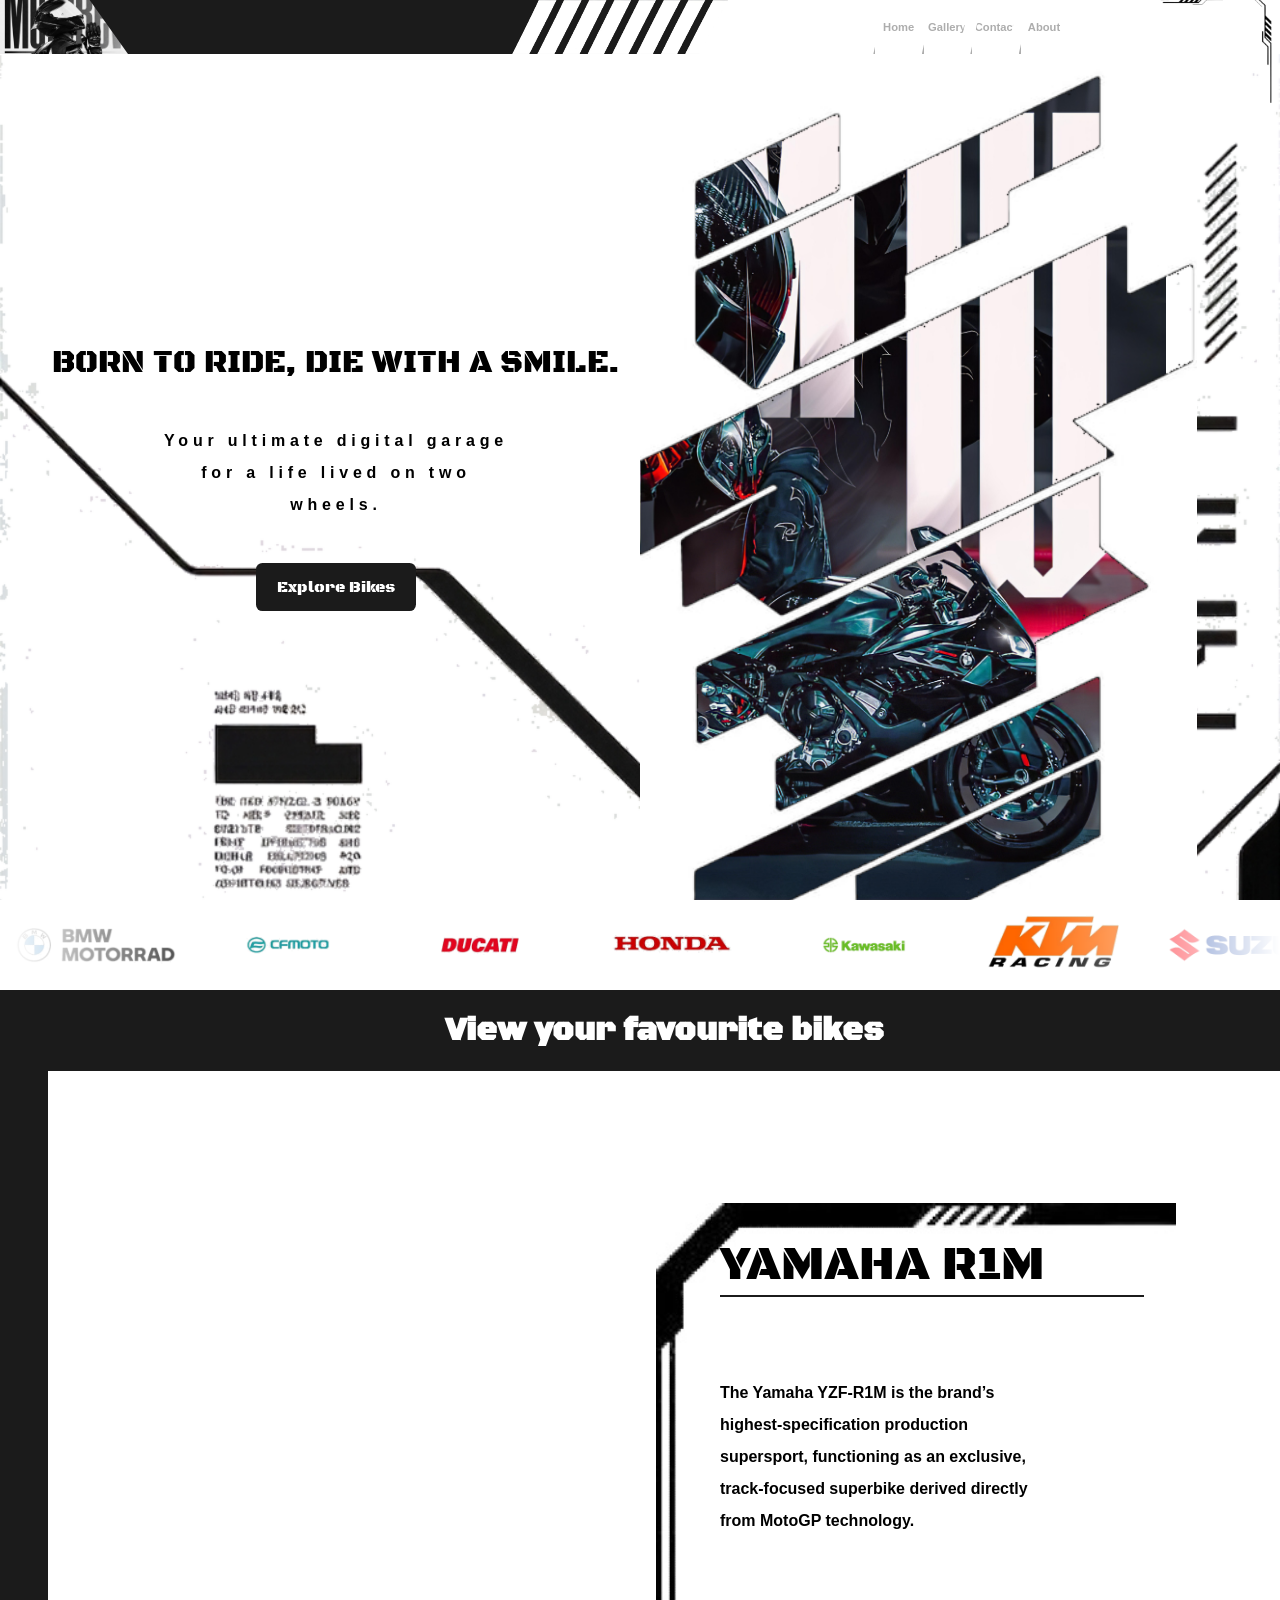
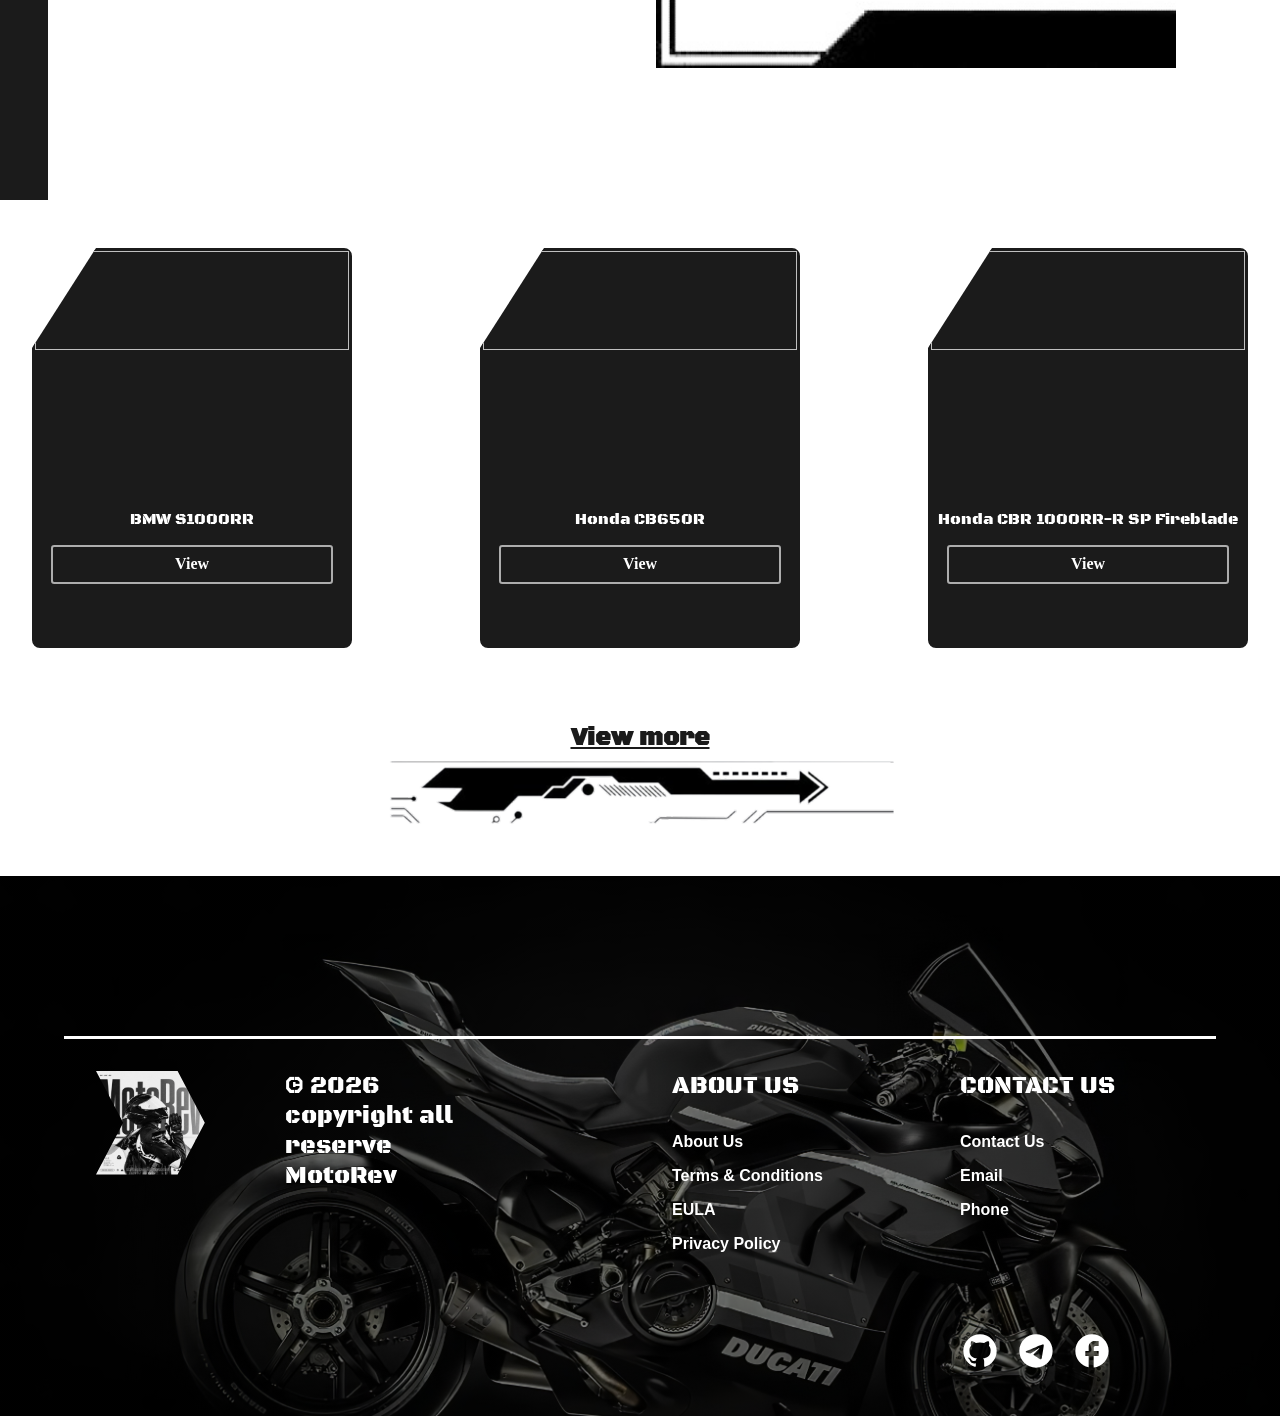
==== commit 36334b3f: "constructing gallery page" ====
--- a/index.html
+++ b/index.html
@@ -35,8 +35,8 @@
 					<label for="toggle-input" class="toggle-label">☰</label>
 
 					<ul class="nav-links" id="nav-links">
-						<li><a href="">Home</a></li>
-						<li><a href="">Gallery</a></li>
+						<li><a href="index.html">Home</a></li>
+						<li><a href="gallery.html">Gallery</a></li>
 						<li><a href="">Contact</a></li>
 						<li><a href="">About</a></li>
 					</ul>
@@ -133,7 +133,7 @@
 			</div>
 			<div class="feature-card-container">
 				<div class="feature-video-container">
-					<video src="assets/videos/R1M.mp4" autoplay muted loop></video>
+					<video src="assets/videos/R1M.mp4" playsinline autoplay muted loop></video>
 				</div>
 
 				<div class="feature-text-container">
@@ -158,7 +158,7 @@
 				</div> -->
 			</div>
 			<div class="view-more">
-				<a href="">View more</a>
+				<a href="gallery.html">View more</a>
 			</div>
 		</div>
 
--- a/style.css
+++ b/style.css
@@ -10,9 +10,13 @@
 	box-sizing: border-box;
 }
 
+html,
+body {
+	overflow-x: hidden;
+}
+
 body {
 	background-color: var(--white);
-	overflow-x: hidden;
 	position: relative;
 }
 
@@ -228,9 +232,7 @@
 	background-position: 80% 0%;
 	background-attachment: fixed;
 	position: relative;
-	
-}
-
+}
 
 .hero-mask-style {
 	position: absolute;
@@ -363,7 +365,7 @@
 	height: 30%;
 	font-family: "Montserrat", sans-serif;
 	font-weight: bold;
-	line-height: 2rem;
+	line-height: 200%;
 }
 
 .bike-cards {
@@ -374,16 +376,20 @@
 }
 
 .cards-container {
-	width: 100%;
+	width: auto;
 	height: auto;
 	display: flex;
 	justify-content: center;
 	align-items: center;
-	gap: 10rem;
+	gap: 10%;
+	overflow-x: scroll;
+	overflow-y: hidden;
+	justify-content: center;
 }
 
 .card {
 	width: 20rem;
+	min-width: 20rem;
 	height: 25rem;
 	border: 3px solid var(--black);
 	background-color: var(--black);
@@ -485,7 +491,7 @@
 }
 
 .left-side-footer-container img {
-	width: auto;
+	width: 20%;
 	height: 30%;
 	clip-path: polygon(75% 0%, 100% 50%, 75% 100%, 0% 100%, 25% 50%, 0% 0%);
 }
@@ -558,61 +564,64 @@
 }
 
 @media (max-width: 1054px) {
-
-    .nav-container {
-        clip-path: none;
+	.nav-container {
+		clip-path: none;
 		/* display: none; */
-        width: 100%;
-        position: relative;
+		width: 100%;
+		position: relative;
 		padding-right: 1rem;
-    }
+	}
 
 	@keyframes slideToLeft {
-		from{
+		from {
 			transform: translateX(100%);
 		}
-		to{
+		to {
 			transform: translateX(0);
 		}
 	}
 
 	@keyframes slideToRight {
-		from{
+		from {
 			transform: translateX(0);
 		}
-		to{
+		to {
 			transform: translateX(100%);
 		}
 	}
 
-    .nav-links {
-        display: flex;
+	.nav-links {
+		display: flex;
 		visibility: hidden;
+		/* display: none; */
 		opacity: 0;
-        flex-direction: column;
-        position: absolute;
-        top: 100%;
+		flex-direction: column;
+		position: absolute;
+		top: 100%;
 		gap: 1.5rem;
-        left: 0;
-        width: 100%;
+		left: 0;
+		width: 100%;
 		padding: 1rem;
 		height: 100vh;
-        background-color: var(--white);
-        z-index: 10;
+		background-color: var(--white);
+		z-index: 10;
 		transform: translateX(100%);
-		transition: transform 1s ease-in-out, opacity 1s ease-in-out, visibility 1s ease-in-out;
-    }
-
-    .nav-links li {
-        width: 100%;
-        clip-path: none;
-        border-left: none;
+		transition:
+			transform 1s ease-in-out,
+			opacity 1s ease-in-out,
+			visibility 1s ease-in-out;
+	}
+
+	.nav-links li {
+		width: 100%;
+		clip-path: none;
+		border-left: none;
 		font-size: 0.7rem;
-        
+
 		animation: none;
-    }
-
-	.nav-links li:hover{
+	}
+
+	.nav-links li:hover {
 		clip-path: none;
 		width: 100%;
 		background-color: transparent;
@@ -621,73 +630,116 @@
 		animation: none;
 	}
 
-    .toggle-label {
-        display: flex;
-        margin-left: auto;
-        cursor: pointer;
-    }
-
-    .toggle-input:checked + .toggle-label + .nav-links {
-        visibility: visible;
+	.toggle-label {
+		display: flex;
+		margin-left: auto;
+		cursor: pointer;
+	}
+
+	.toggle-input:checked + .toggle-label + .nav-links {
+		visibility: visible;
 		opacity: 1;
 		animation: slideToLeft 1s ease-in-out;
 		transform: translateX(0);
-    }
-
-	.hero-container{
+	}
+
+	.hero-container {
 		flex-direction: column;
 	}
 
-	.hero-container,.left-side-hero-container,.right-side-hero-container{
-		width: 100%;
-	}
-
-	.hero-container h1{
+	.hero-container,
+	.left-side-hero-container,
+	.right-side-hero-container {
+		width: 100%;
+	}
+
+	.hero-container h1 {
 		font-size: 1.2rem;
 	}
 
-	.hero-container p{
+	.hero-container p {
 		font-size: 0.9rem;
 	}
 
-	.right-side-hero-container{
+	.right-side-hero-container {
 		background-position: 0% 50%;
 		background-size: 100% auto;
 	}
 
-	.hero-mask-style{
+	.hero-mask-style {
 		background-size: 100% 100%;
 	}
 
-	.features-container{
+	.features-container {
+		padding: 0;
 		height: auto;
 	}
 
-	.feature-headline{
+	.feature-headline {
 		font-size: 0.7rem;
 	}
 
-	.feature-card-container{
+	.feature-card-container {
 		flex-direction: column;
-	}
-
-	.feature-video-container,.feature-text-container{
-		width: 100%;
+		gap: 1rem;
+		padding: 2rem 2rem;
+	}
+
+	.feature-video-container,
+	.feature-text-container {
+		width: 100%;
+	}
+
+	.feature-text-container {
+		gap: 1rem;
+	}
+
+	.cards-container {
+		overflow-x: scroll;
+		padding: 0 5%;
+		justify-content: start;
+	}
+
+	footer {
+		background-size: auto 100%;
+		background-position: 20% 0%;
 		height: auto;
 	}
 
-	.feature-text-container{
-		background-size: auto 100%;
-		background-position: 0% 0%;
-		padding-left: 0%;
-	}
-
-}
-
+	.footer-container {
+		flex-direction: column;
+	}
+
+	.left-side-footer-container,
+	.left-side-footer-container img {
+		width: 30vw;
+		height: auto;
+		flex-direction: column;
+	}
+
+	.center-side-footer-container {
+		width: 100%;
+	}
+}
 
 @media (max-width: 690px) {
-	.right-side-hero-container{
+	body {
+		width: 100vw;
+		padding: 0;
+	}
+
+	.right-side-hero-container {
 		background-position: 0% 100%;
 		background-size: 100% auto;
 	}
-}
+
+	.feature-text-container p {
+		font-size: 0.8rem;
+	}
+
+	.cards-container {
+		flex-direction: column;
+		overflow-y: hidden;
+		gap: 5rem;
+	}
+}
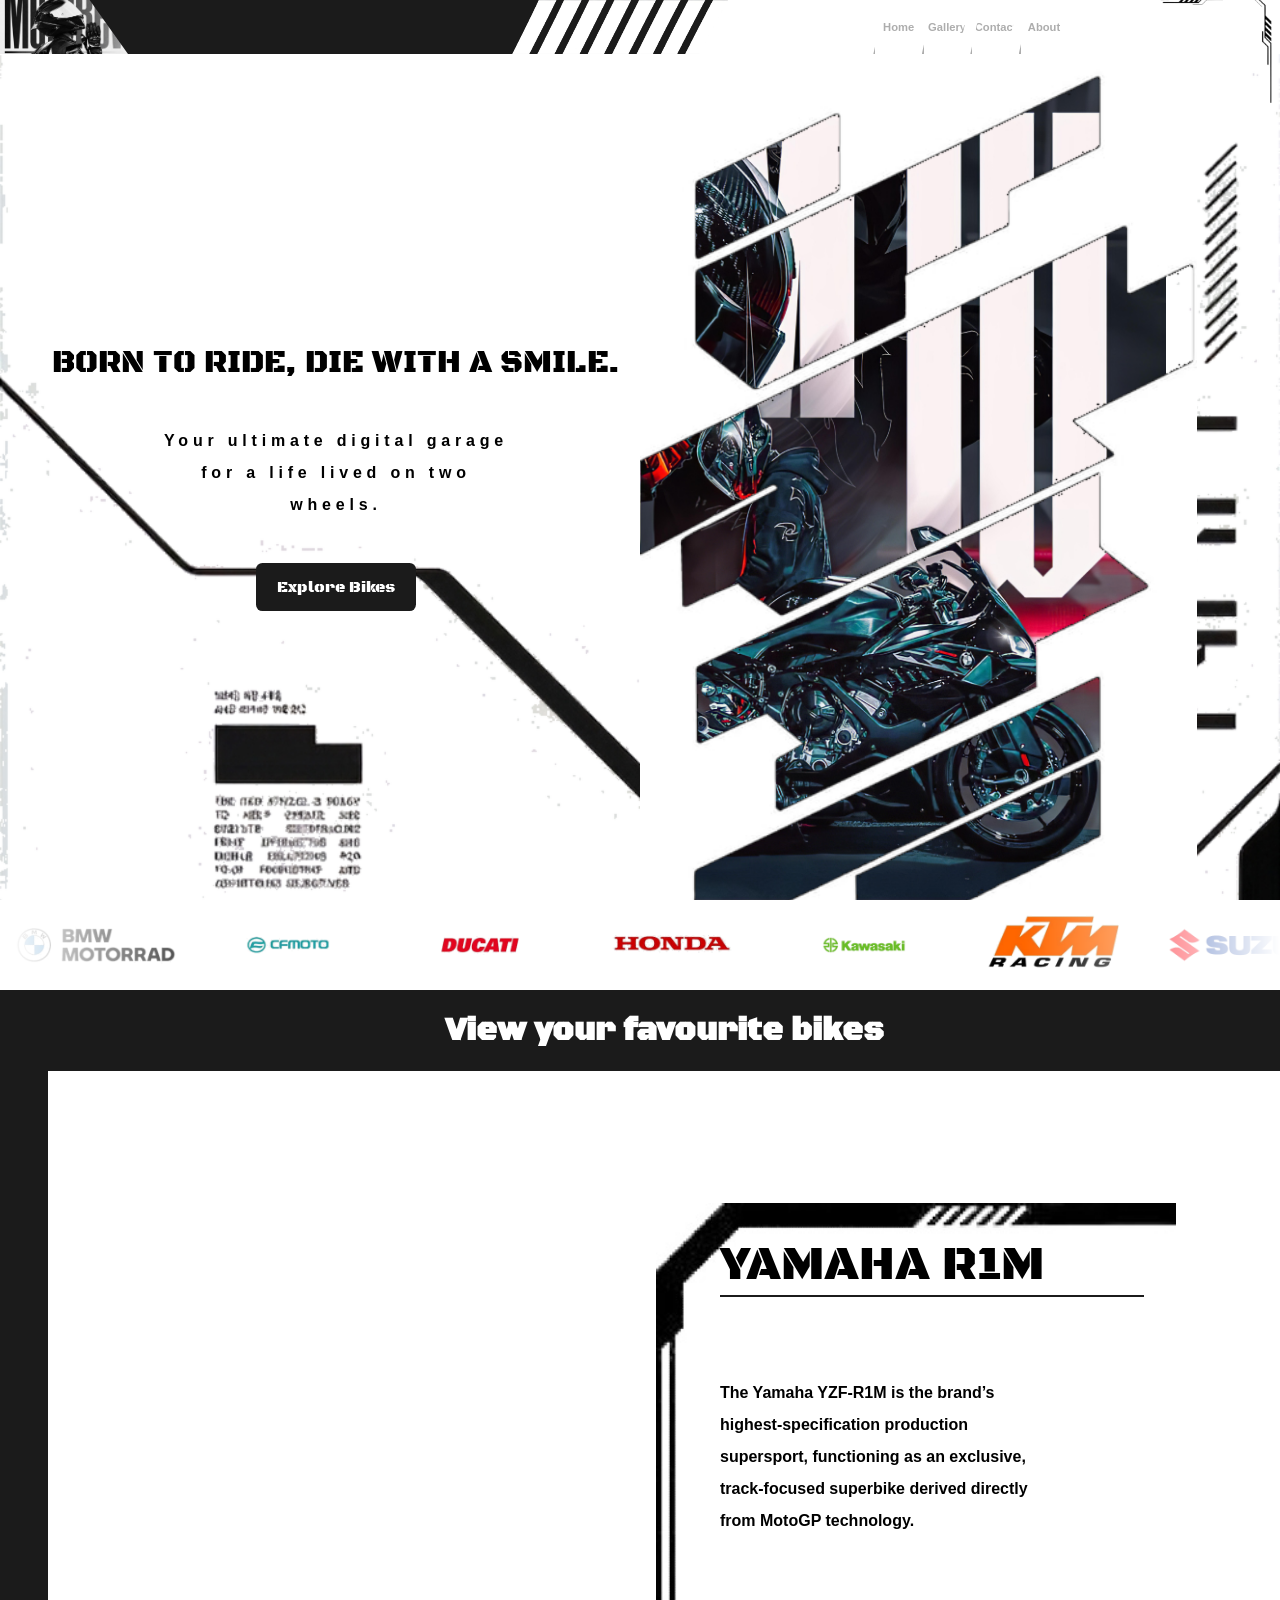
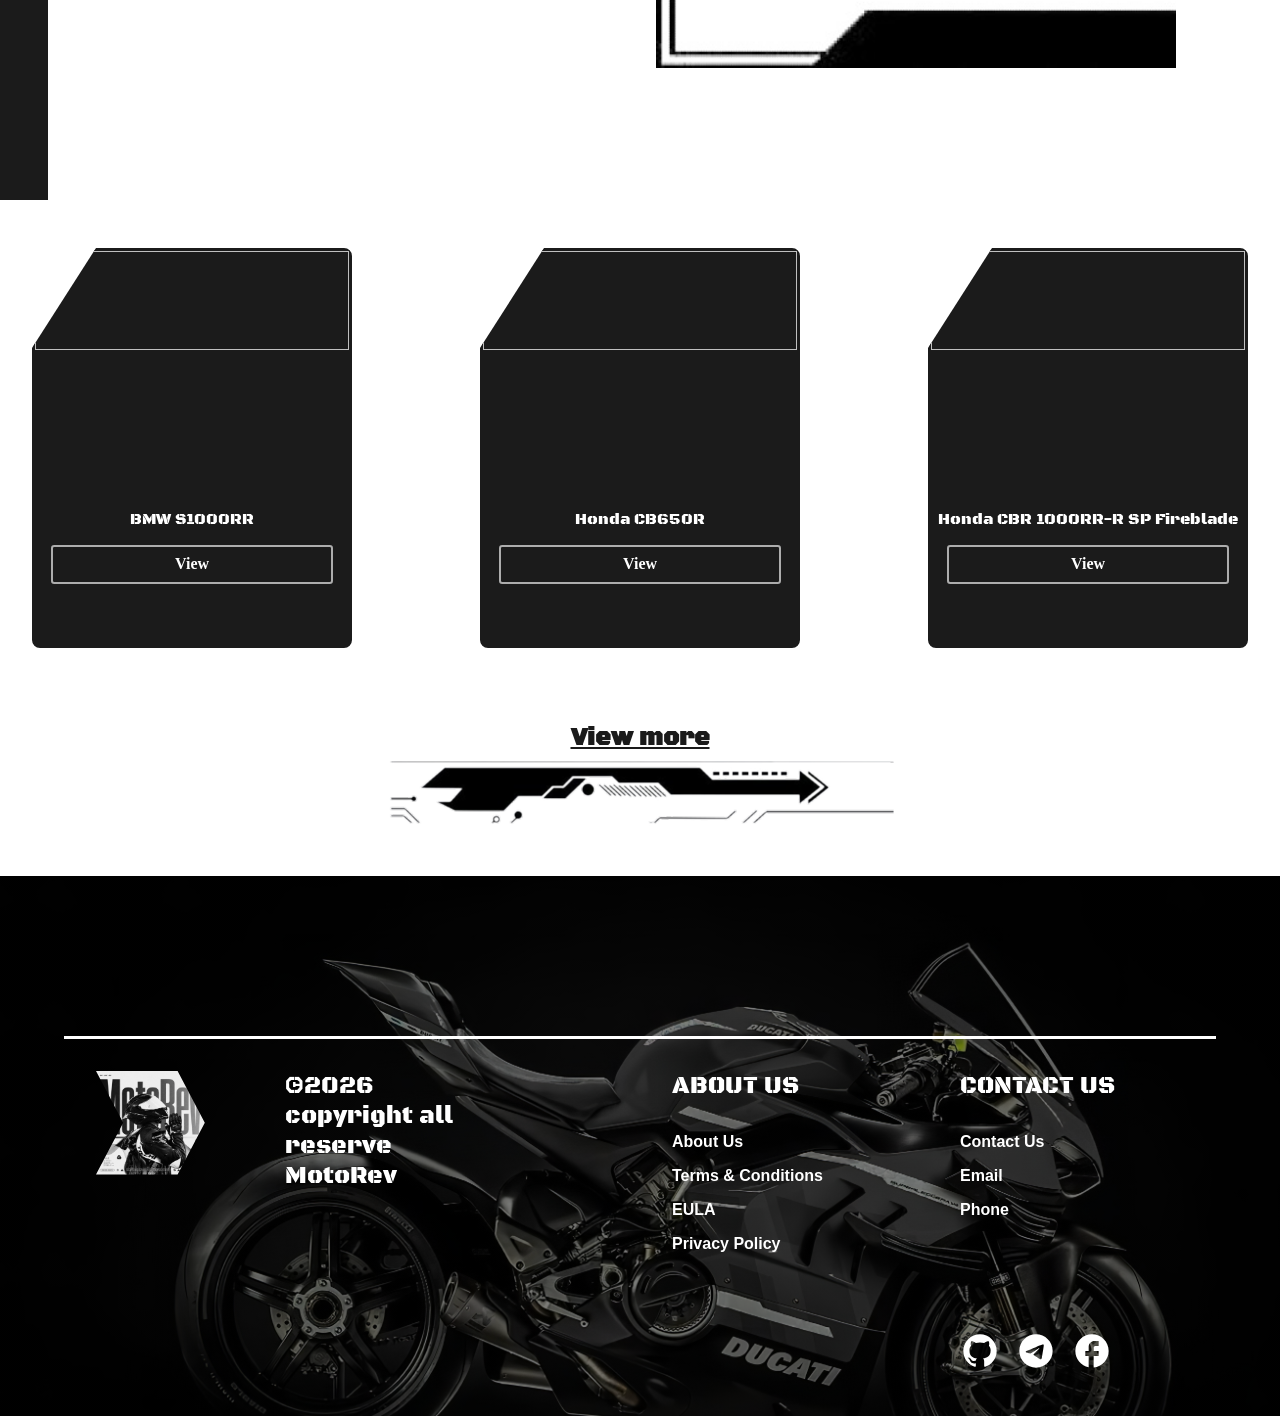
==== commit e8dfd5fd: "Final Static" ====
--- a/index.html
+++ b/index.html
@@ -37,8 +37,8 @@
 					<ul class="nav-links" id="nav-links">
 						<li><a href="index.html">Home</a></li>
 						<li><a href="gallery.html">Gallery</a></li>
-						<li><a href="">Contact</a></li>
-						<li><a href="">About</a></li>
+						<li><a href="contact.html">Contact</a></li>
+						<li><a href="about.html">About</a></li>
 					</ul>
 				</div>
 			</div>
@@ -166,13 +166,13 @@
 			<div class="footer-container">
 				<div class="left-side-footer-container">
 					<img src="assets/logo.png" alt="" />
-					<h1>© 2026 copyright all reserve MotoRev</h1>
+					<h1>©2026 copyright all reserve MotoRev</h1>
 				</div>
 
 				<div class="center-side-footer-container">
 					<h1>ABOUT US</h1>
 					<ul>
-						<li>About Us</li>
+						<li><a href="about.html" style="color: white; text-decoration: none;">About Us</a></li>
 						<li>Terms & Conditions</li>
 						<li>EULA</li>
 						<li>Privacy Policy</li>
@@ -182,7 +182,7 @@
 				<div class="center-side-footer-container">
 					<h1>CONTACT US</h1>
 					<ul>
-						<li>Contact Us</li>
+						<li><a href="contact.html" style="color: white; text-decoration: none;">Contact Us</a></li>
 						<li>Email</li>
 						<li>Phone</li>
 					</ul>
--- a/style.css
+++ b/style.css
@@ -104,7 +104,7 @@
 	font-size: 0.7rem;
 	font-weight: bold;
 	clip-path: polygon(25% 0%, 100% 0%, 75% 100%, 0% 100%);
-	animation: sizingDown 1s ease-in-out;
+	animation: sizingDown 0.2s ease-in-out;
 }
 
 .nav-links li a {
